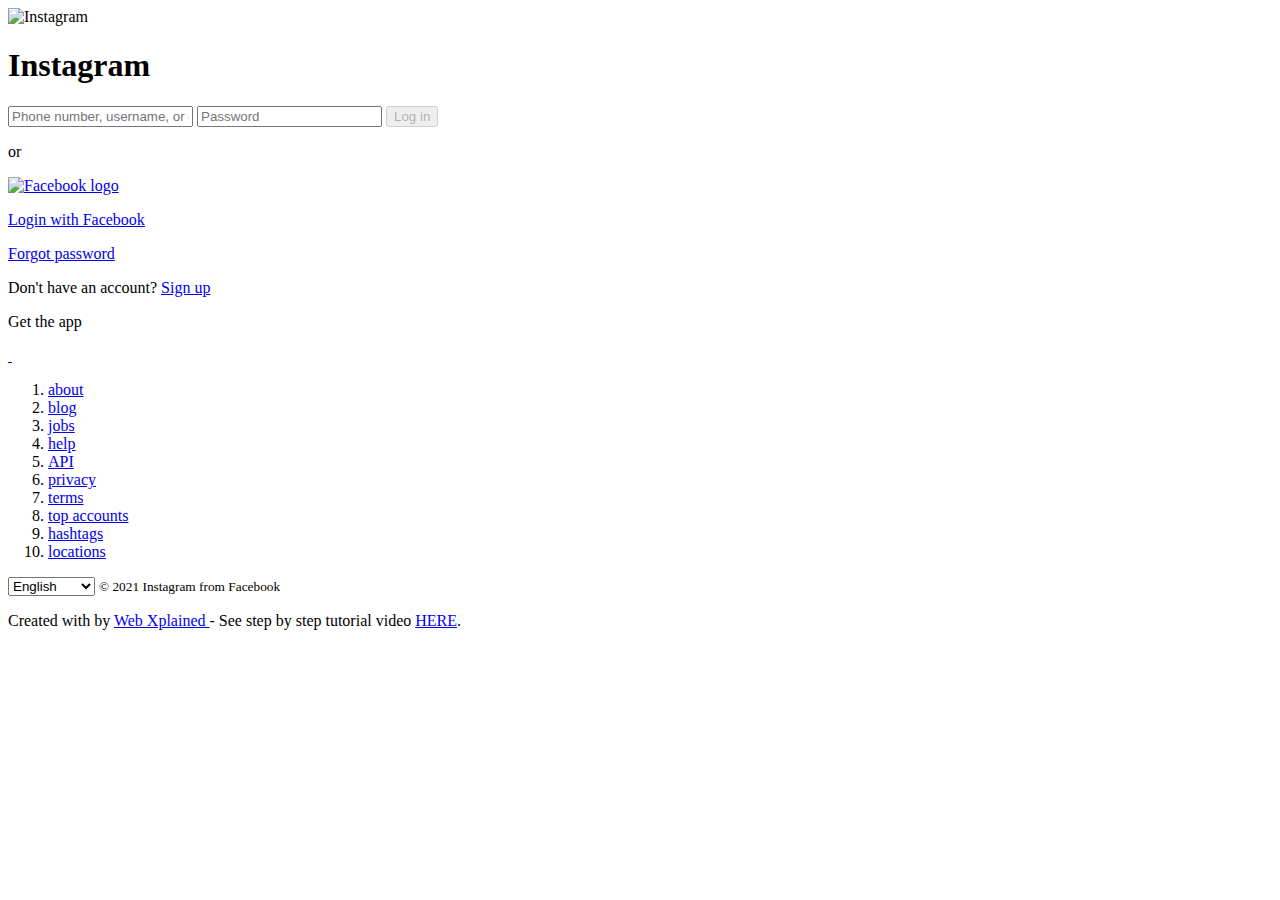
==== Instagram/index.html @ 121ba1c2 "Add files via upload" ====
<!----------------------
Created by Web Xplained
----------------------->

<!DOCTYPE html>
<html lang="en">

<head>
    <meta name="viewport" content="width=device-width, initial-scale=1.0">
    <title>Instagram</title>
    <link rel="stylesheet" href="https://cdnjs.cloudflare.com/ajax/libs/font-awesome/6.0.0-beta2/css/all.min.css"
        integrity="sha512-YWzhKL2whUzgiheMoBFwW8CKV4qpHQAEuvilg9FAn5VJUDwKZZxkJNuGM4XkWuk94WCrrwslk8yWNGmY1EduTA=="
        crossorigin="anonymous" referrerpolicy="no-referrer" />
    <link rel="stylesheet" href="css/style.css">
</head>

<body>
    <main>
        <div class="row">
            <div class="img-section">
                <img src="images/Insta.png" alt="Instagram">
            </div>
            <div class="login-section">
                <div class="white-bg">
                    <h1>Instagram</h1>
                    <form action="#">
                        <input type="text" placeholder="Phone number, username, or email">
                        <input type="password" placeholder="Password">
                        <button class="subtmit-btn" type="submit" disabled>
                            Log in
                        </button>
                        <div class="or">
                            <span></span>
                            <p>or</p>
                            <span></span>
                        </div>
                        <a href="#" class="fb-login">
                            <img src="images/fb_logo.png" alt="Facebook logo">
                            <p>Login with Facebook</p>
                        </a>
                        <a href="#" class="forgot-login">
                            Forgot password
                        </a>
                    </form>
                </div>
                <div class="white-bg mt">
                    <p>Don't have an account? <a href="#">Sign up</a></p>
                </div>
                <div class="get-app mt">
                    <p>Get the app</p>
                    <div class="d-flex">
                        <a href="#">
                            <img src="images/app_store.png" alt="">
                        </a><a href="#">
                            <img src="images/play_store.png" alt="">
                        </a>
                    </div>
                </div>
            </div>
        </div>
    </main>
    <footer>
        <ol>
            <li><a href="#">about</a></li>
            <li><a href="#">blog</a></li>
            <li><a href="#">jobs</a></li>
            <li><a href="#">help</a></li>
            <li><a href="#">API</a></li>
            <li><a href="#">privacy</a></li>
            <li><a href="#">terms</a></li>
            <li><a href="#">top accounts</a></li>
            <li><a href="#">hashtags</a></li>
            <li><a href="#">locations</a></li>
        </ol>
        <div class="d-flex mt">
            <select name="language" id="language">
                <option value="lang1">
                    English
                </option>
                <option value="lan2">Malayalam</option>
                <option value="lan3">Hindi</option>
                <option value="lan4">Tamil</option>
            </select>
            <small>&copy; 2021 Instagram from Facebook</small>
        </div>
    </footer>

    <!----------------------
    Project tutorial link
    ----------------------->
    <div id="footer">
        <p>
            Created with <i class="fa fa-heart"></i> by
            <a target="_blank" href="https://www.youtube.com/channel/UC4sWzrFzcFKCoGYj6PaIsDg?sub_confirmation=1">
                Web Xplained
            </a>
            - See step by step tutorial video
            <a target="_blank" href="https://youtu.be/nA439AFtpxk">HERE</a>.
        </p>
    </div>
</body>

</html>


<!----------------------
Created by Web Xplained
----------------------->
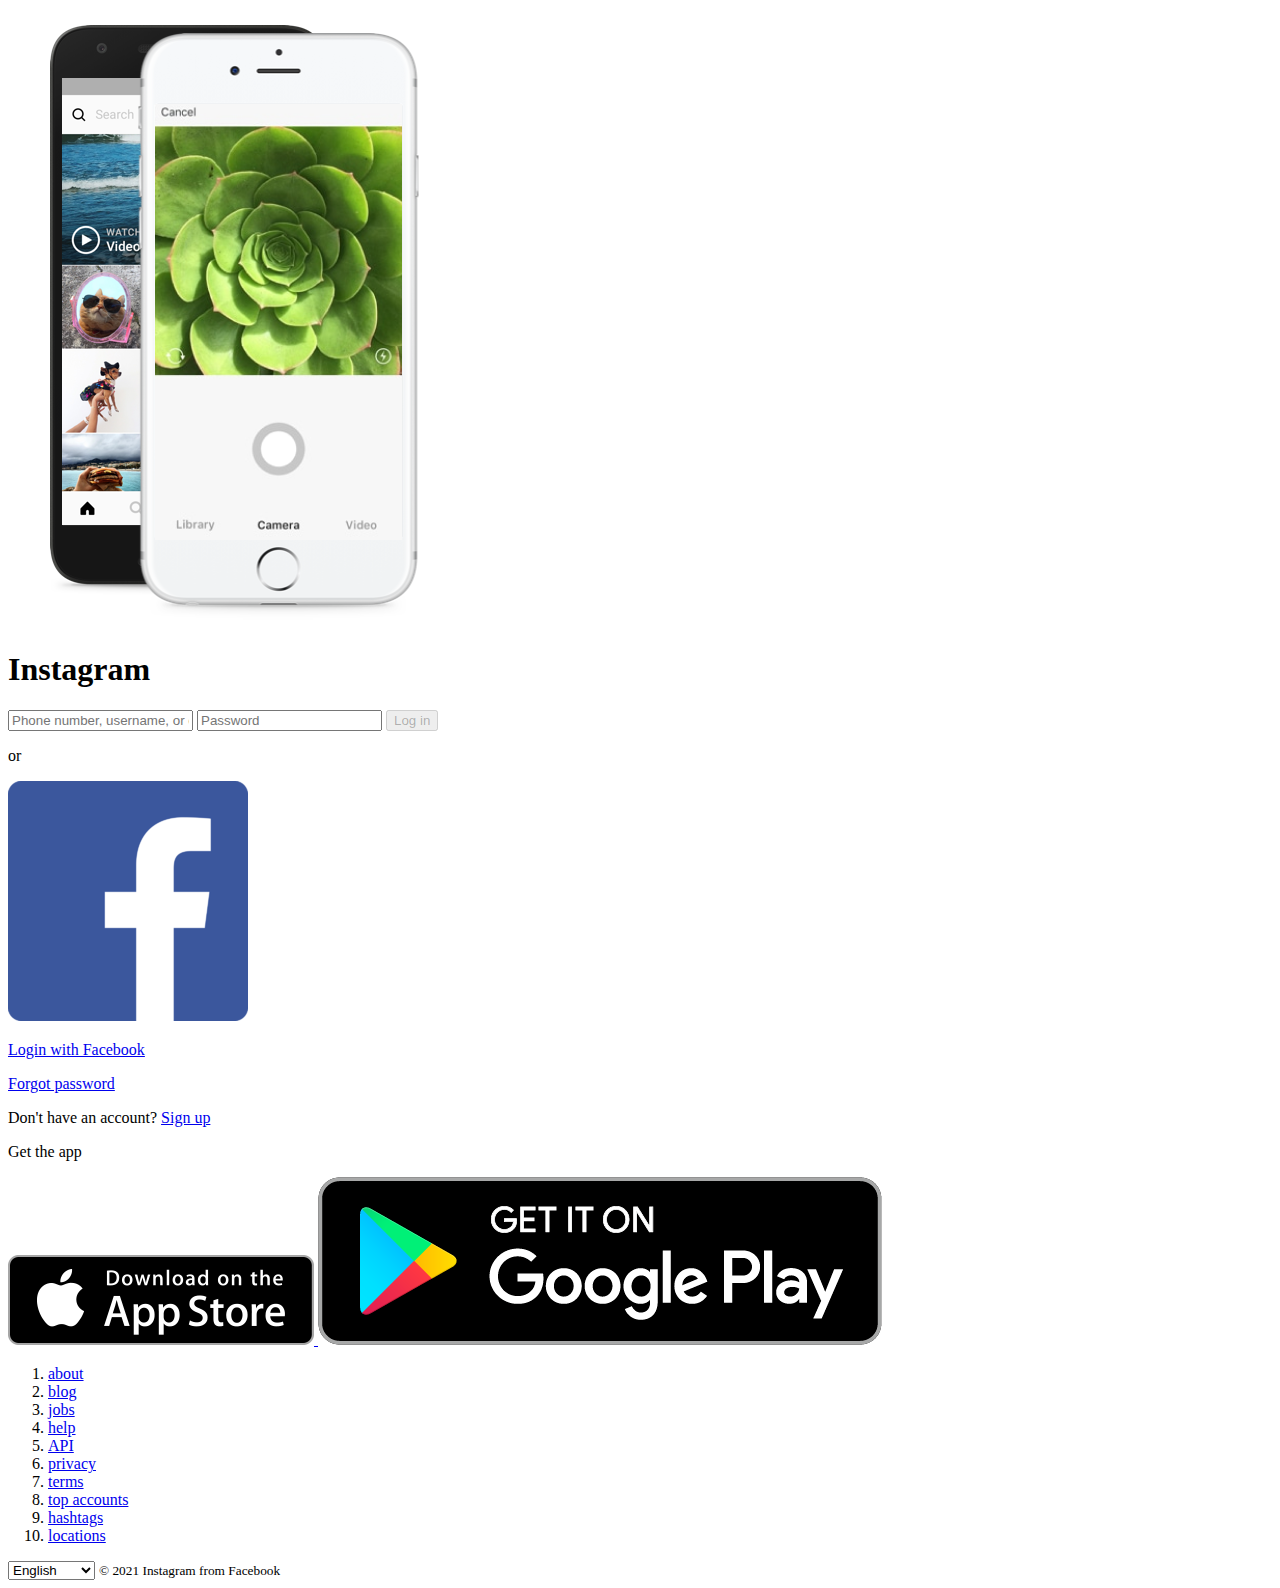
==== commit 0031c67f: "Update index.html" ====
--- a/Instagram/index.html
+++ b/Instagram/index.html
@@ -1,6 +1,4 @@
-<!----------------------
-Created by Web Xplained
------------------------>
+
 
 <!DOCTYPE html>
 <html lang="en">
@@ -85,24 +83,10 @@
         </div>
     </footer>
 
-    <!----------------------
-    Project tutorial link
-    ----------------------->
-    <div id="footer">
-        <p>
-            Created with <i class="fa fa-heart"></i> by
-            <a target="_blank" href="https://www.youtube.com/channel/UC4sWzrFzcFKCoGYj6PaIsDg?sub_confirmation=1">
-                Web Xplained
-            </a>
-            - See step by step tutorial video
-            <a target="_blank" href="https://youtu.be/nA439AFtpxk">HERE</a>.
-        </p>
-    </div>
+
 </body>
 
 </html>
 
 
-<!----------------------
-Created by Web Xplained
------------------------>
+
